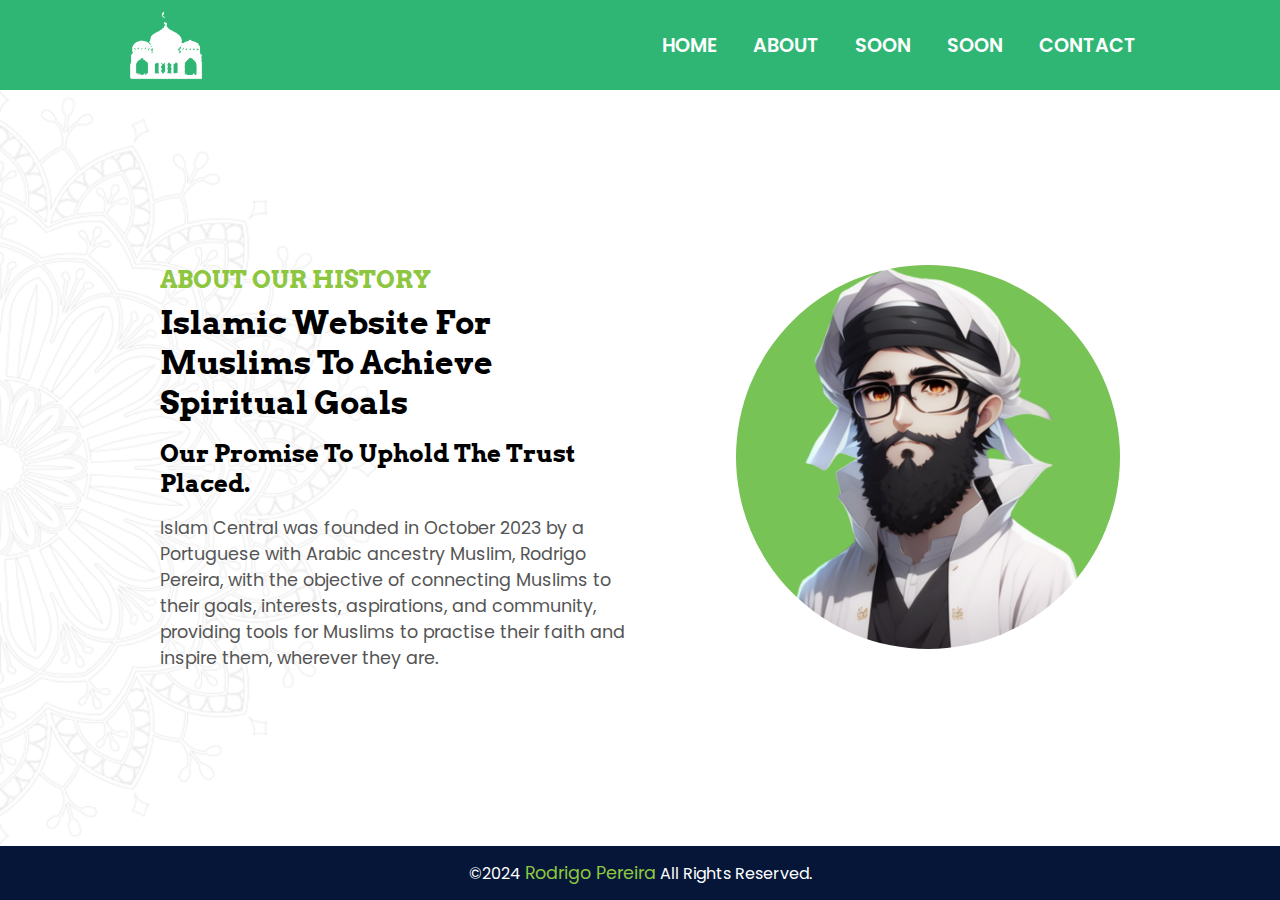
==== about.html @ 8bad62a9 "New contact and about pages + updates in main page" ====
<!DOCTYPE html>
<html lang="en">
<head>
    <meta charset="UTF-8">
    <meta name="viewport" content="width=device-width, initial-scale=1.0">
    <link rel="shortcut icon" href="images/mosque-logo.png" type="image/x-icon">
    <link href='https://unpkg.com/boxicons@2.1.4/css/boxicons.min.css' rel='stylesheet'>
    <link rel="stylesheet" href="https://unpkg.com/aos@next/dist/aos.css"/>
    <link rel="stylesheet" href="assets/style/header.css">
    <link rel="stylesheet" href="assets/style/reset.css">
    <link rel="stylesheet" href="assets/style/footer.css">
    <link rel="stylesheet" href="assets/style/about.css">
    <title>Islam Central</title>
</head>
<body>
    <header>
        <div class="header-box">
            <div class="logo">
                <img src="images/mosque-logo.png" alt="">
            </div>
            <div class="header-menu">
                <i id="menu" class='bx bx-menu' onclick="clickMenu()"></i>
                <nav id="itens">
                    <a href="index.html">Home</a>
                    <a href="about.html">About</a>
                    <a href="">Soon</a>
                    <a href="">Soon</a>
                    <a href="">Contact</a>
                </nav>
            </div>
        </div>
    </header>
    <main>
        <section class="about-section-box">
            <div class="about-box">
                <div class="about-text-box">
                    <h5 class="history-text">About our history</h5>
                    <h2>Islamic Website For Muslims To Achieve Spiritual Goals</h2>
                    <h5>Our Promise To Uphold The Trust Placed.</h2>
                    <p>Islam Central was founded in October 2023 by a Portuguese with Arabic ancestry Muslim, Rodrigo Pereira, with the objective of connecting Muslims to their goals, interests, aspirations, and community, providing tools for Muslims to practise their faith and inspire them, wherever they are.</p>
                </div>
                <div class="about-photo-box">
                    <img src="images/me.png" alt="">
                </div>
            </div>            
        </section>
    </main>
    <footer class="footer">
        <div class="footer-box">
            <div class="copy-box">
                <p>©2024 <a target="_blank" href="https://rodrigoopereira.github.io/portfolio">Rodrigo Pereira</a> All Rights Reserved.</p>
            </div>
        </div>
    </footer>
    <script src="assets/js/menu.js"></script>
    <script src="assets/js/pillars.js"></script>
</body>
</html>
---- assets/style/header.css ----
header {
    height: 10vh;
    width: 100vw;
    background-color: #2FB675;
    display: flex;
    justify-content: center;
}

.header-box {
    display: flex;
    justify-content: space-between;
    align-items: center;
    width: 80%;
    height: 10vh;
}

.logo {
    height: 80%;
}

.logo img {
    height: 100%;
}

.header-menu i {
    display: none;
}

nav a {
    font-weight: 600;
    text-transform: uppercase;
    text-decoration: none;
    color: #fff;
    margin: 0 1rem;
    font-size: 1.2rem;
}

nav a:hover {
    text-decoration: underline;
    text-decoration-thickness: 3px;
}

@media (max-width: 800px) {

    .header-menu i {
        display: block;
        color: #fff;
        font-size: 3rem;
    }

    nav#itens {
        display: none;
        position: absolute;
        width: 100vw;
        top: 10vh;
        right: 0;
        background-color: #2FB675;
    }

    nav#itens a {
        margin-left: 0;
        width: 100vw;
        display: block;
        text-align: center;
        padding: 0.5rem 0;
        border: solid 1px #ffffff56;
        margin: 0rem;
    }

}
---- assets/style/footer.css ----
.footer {
    background-color: #051639;
    height: 6vh;
    display: flex;
    align-items: center;
    justify-content: center;
    width: 100vw;
}

.footer-box {
    padding: 0rem 0;
}

.copy-box p {
    color: #fff;
    text-align: center;
    font-size: 1rem;
}

.copy-box a {
    text-decoration: none;
    color: #8DC63F;
    font-size: 1.1rem;
}

@media (max-width: 800px) {

    .footer {
        height: 7vh;
    }

}
---- assets/style/about.css ----
.about-section-box {
    width: 100vw;
    height: 84vh;
    display: flex;
    justify-content: center;
    align-items: center;
    background-image: url('../../images/bg-04.png');
    background-repeat: no-repeat;
    background-size: contain;
}

.about-box {
    width: 75%;
    display: flex;
}

.about-text-box {
    width: 50%;
    margin-right: 10%;
    display: flex;
    flex-direction: column;
    justify-content: center;
}

.history-text {
    color: #8dc63f;
    text-transform: uppercase;
}

.about-text-box h5 {
    font-size: 1.5rem;
    font-family: 'Arvo';
    margin-bottom: 0.5rem;
}

.about-text-box h2 {
    font-size: 2rem;
    font-family: 'Arvo';
    margin-bottom: 1rem;
}

.about-text-box p {
    margin-top: 0.5rem;
    font-size: 1.1rem;
    color: #555555;
}

.about-photo-box {
    width: 40%;
}

.about-photo-box img {
    border-radius: 50%;
    width: 100%;
}

@media (max-width: 800px) {

    html {
        font-size: 14px;
    }

}

@media (max-width: 800px) {

    .about-section-box {
        height: auto;
    }
    
    .about-box {
        width: 80%;
        display: block;
        text-align: center;
        padding: 2rem 0;
    }
    
    .about-text-box {
        width: 100%;
        margin-right: 0;
        display: flex;
        flex-direction: column;
        justify-content: center;
    }
    
    .about-text-box p {
        margin-top: 0.5rem;
        font-size: 1.1rem;
        color: #555555;
    }
    
    .about-photo-box {
        width: 100%;
        margin-top: 1.5rem;
    }

}
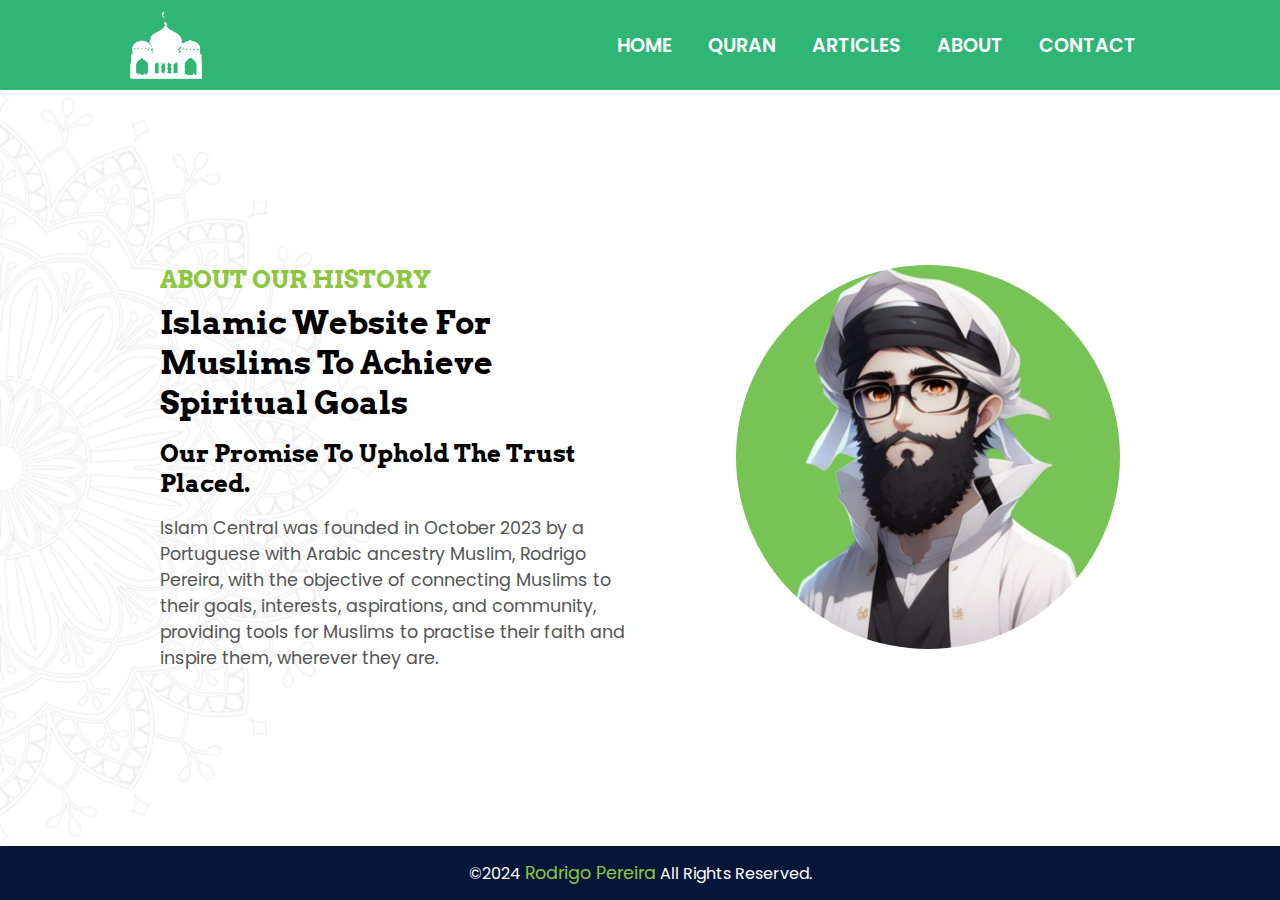
==== commit fdd7eecb: "New article added and changes" ====
--- a/about.html
+++ b/about.html
@@ -22,10 +22,10 @@
                 <i id="menu" class='bx bx-menu' onclick="clickMenu()"></i>
                 <nav id="itens">
                     <a href="index.html">Home</a>
+                    <a href="">Quran</a>
+                    <a href="">Articles</a>
                     <a href="about.html">About</a>
-                    <a href="">Soon</a>
-                    <a href="">Soon</a>
-                    <a href="">Contact</a>
+                    <a href="contact.html">Contact</a>
                 </nav>
             </div>
         </div>
